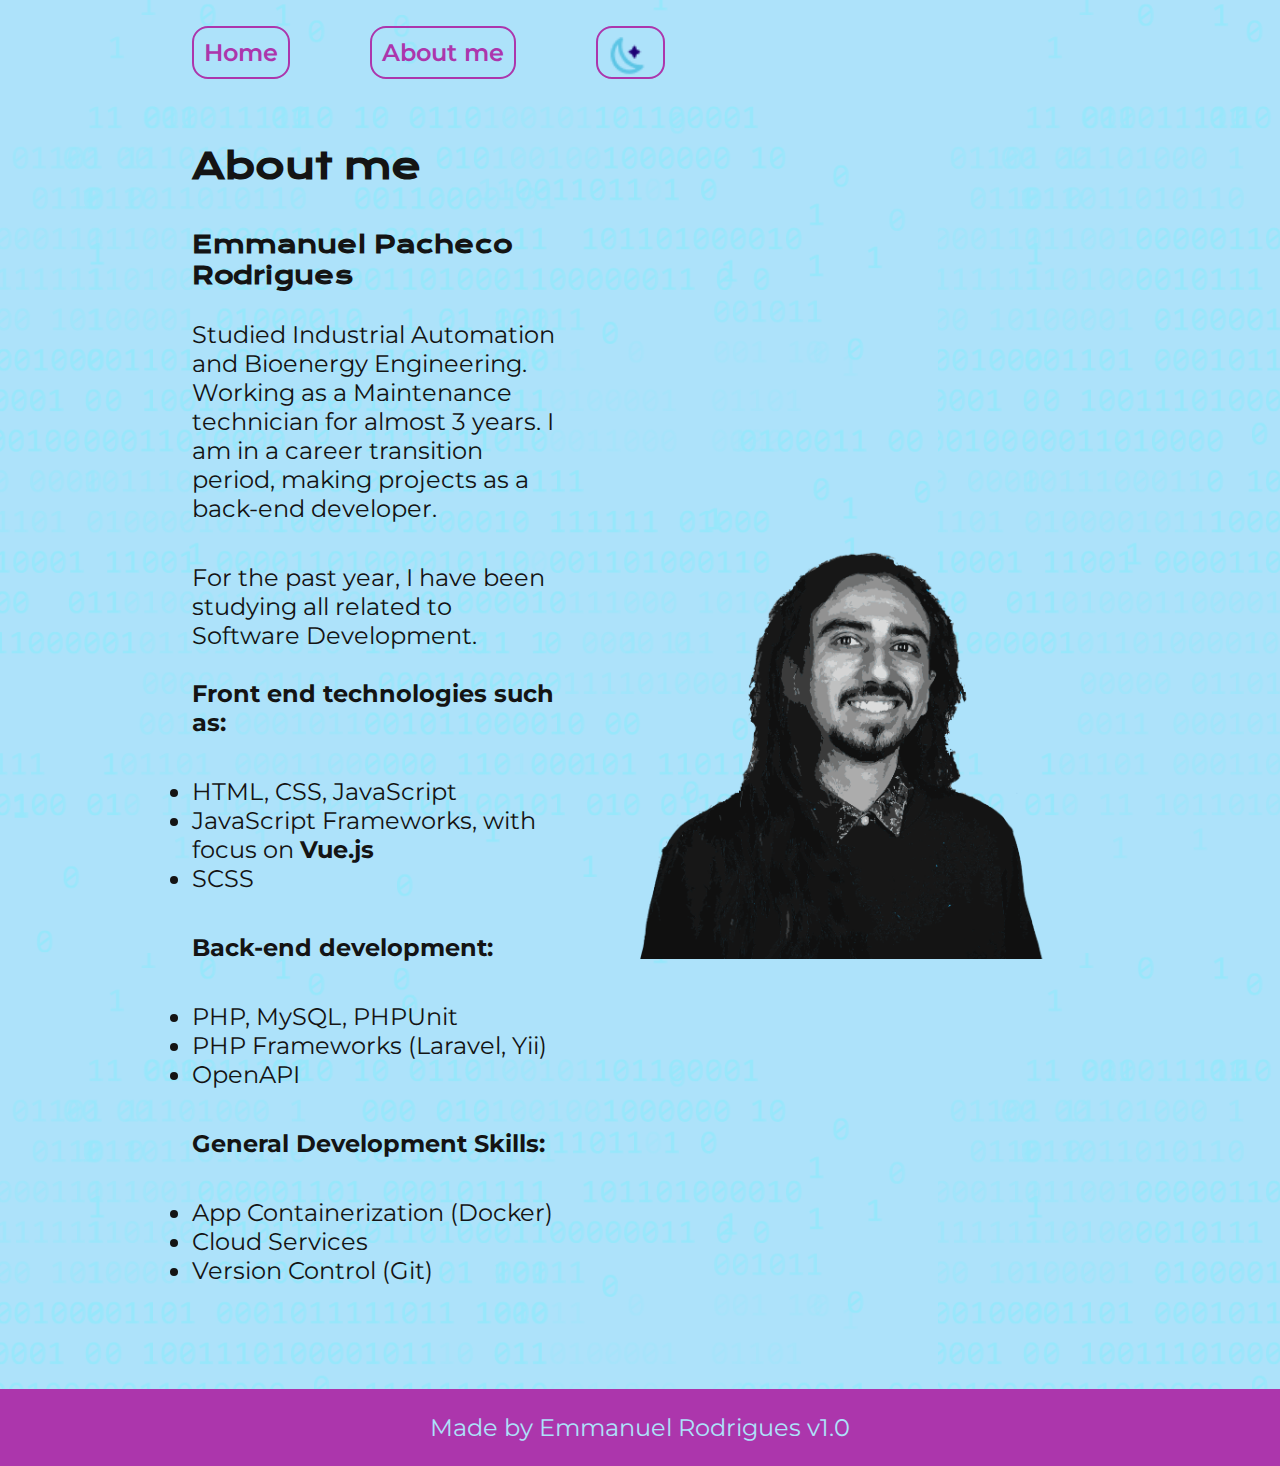
==== about.html @ 492d148b "emmanuel-portfolio" ====
<!DOCTYPE html>
<html lang="pt-br">

<head>
    <meta charset="UTF-8">
    <meta http-equiv="X-UA-Compatible" content="IE=edge">
    <meta name="viewport" content="width=device-width, initial-scale=1.0">
    <title>Emmanuel - About me</title>
    <link rel="icon" type="image/x-icon" href="/assets/dark-mode1.png">
    <link rel="stylesheet" href="./styles/style.css">
</head>

<body>
    <header class="cabecalho">
        <nav class="cabecalho__menu">
            <a class="cabecalho__menu__link" href="index.html">Home</a>
            <a class="cabecalho__menu__link" href="about.html">About me</a>
            <a id="dark-mode-button"><img src="/assets/dark-mode1.png" /></a>
        </nav>
    </header>

    <main class="apresentacao">
        <section class="apresentacao__conteudo">
            <h1 class="apresentacao__conteudo__titulo">About me</h1>
            <p class="apresentacao__conteudo__texto"><strong class="myName"> Emmanuel Pacheco Rodrigues </strong><br>
                <br>Studied Industrial Automation and Bioenergy Engineering. Working as a Maintenance technician for almost 3 years.
                I am in a career transition period, making projects as a back-end developer. 
            </p>
            <p class="apresentacao__conteudo__texto">
                For the past year, I have been studying all related to Software Development.<br>
                <br><strong> Front end technologies such as:</strong> 
                <ul>
                    <li>HTML, CSS, JavaScript</li>
                    <li>JavaScript Frameworks, with focus on <strong>Vue.js</strong></li>
                    <li>SCSS</li>
                </ul>
                <strong> Back-end development:</strong>
                <ul>
                    <li>PHP, MySQL, PHPUnit</li>
                    <li>PHP Frameworks (Laravel, Yii)</li>
                    <li>OpenAPI</li>
                </ul>
                <strong> General Development Skills:</strong>
                <ul>
                    <li>App Containerization (Docker)</li>
                    <li>Cloud Services</li>
                    <li>Version Control (Git)</li>
                </ul>

        </p>
        </section>
        <img id="mainPicture" class="apresentacao__imagem" src="./assets/manu01.png" alt="Emmanuel's stylized picture.">
    </main>

    <footer class="rodape">
        <p>Made by Emmanuel Rodrigues v1.0</p>
    </footer>
    <script src="/script.js"></script>
</body>

</html>
---- styles/style.css ----
@import url('https://fonts.googleapis.com/css2?family=Krona+One&family=Montserrat:wght@400;600&display=swap');

:root {
    --cor-primaria: #ade2fa;
    --cor-secundaria: #141414;
    --cor-terciaria: #ac36ac;
    --cor-quaternaria: #c2381f;
    --cor-hover: #da6fda;

    --fonte-primaria: 'Krona One', sans-serif;
    --fonte-secundaria: 'Montserrat', sans-serif;
}
*{
    margin: 0;
    padding: 0;
}

body {
    transition: background-color 0.3s, color 0.3s;
    box-sizing: border-box;
    background-color: var(--cor-primaria);
    background-image: url("/assets/codigos1.png");
    background-blend-mode:soft-light;
}

body.light-mode {
    color: var(--cor-secundaria);
}
body.dark-mode {
    background-color: var(--cor-secundaria);
    color: var(--cor-primaria);
    .rodape {
        background-color: var(--cor-quaternaria);
    }
    .apresentacao {
        color: var(--cor-quaternaria)
    }
    .apresentacao__links__navegacao {
        color: var(--cor-primaria);
        border: 2px solid var(--cor-quaternaria);
    }
    .apresentacao__links__navegacao:hover {
        background-color: var(--cor-quaternaria);
    }
}

.cabecalho{
    padding: 2% 0% 0% 15%;
}
.cabecalho__menu{
    display: flex;
    gap: 80px;
}
.cabecalho__menu__link{
    font-family: var(--fonte-secundaria);
    font-size: 1.5rem;
    font-weight: 600;
    color: var(--cor-terciaria);
    text-decoration: none;
    border: 2px solid var(--cor-terciaria);
    width: auto;
    padding: 10px;
    border-radius: 16px;
}
.apresentacao{
    padding: 5% 15%;
    display: flex;
    align-items: center;
    justify-content: space-between;
    gap: 82px;
}
.apresentacao__conteudo{
    width: 50%;
    display: flex;
    flex-direction: column;
    gap: 40px;
}
.myName {
    font-size: 1.5rem;
    font-family: var(--fonte-primaria);
}
.apresentacao__conteudo__titulo{
    font-size: 2.25rem;
    font-family: var(--fonte-primaria);
}
.titulo-destaque{
    color: var(--cor-terciaria);
    display: flex;
    text-align: justify;
}
.apresentacao__conteudo__texto, ul, .apresentacao{
    font-size: 1.5rem;
    font-family: var(--fonte-secundaria);
}
.apresentacao__links{
    display: flex;
    flex-direction: column;
    justify-content: space-between;
    align-items: center;
    gap: 32px;
}
.apresentacao__links__subtitulo{
    font-family: var(--fonte-primaria);
    font-weight: 400;
    font-size: 1.5rem;
}
.apresentacao__links__navegacao{
    display: flex;
    justify-content: center;
    gap: 16px;
    border: 2px solid var(--cor-terciaria);
    width: 50%;
    text-align: center;
    border-radius: 8px;
    font-size: 1.5rem;
    font-weight: 600;
    padding: 21.5px 0;
    text-decoration: none;
    color: var(--cor-secundaria);
    font-family: var(--fonte-secundaria);
}
.apresentacao__links__navegacao:hover{
    background-color: var(--cor-hover);
}
.apresentacao__imagem{
    width: 50%;
}
.rodape{
    color: var(--cor-primaria);
    background-color: var(--cor-terciaria);
    padding: 24px;
    text-align: center;
    font-family: var(--fonte-secundaria);
    font-size: 1.5rem;
    font-weight: 400;
}



#dark-mode-button {
    display: flex;
    justify-content: space-around;
    gap: 8px;
    border: 2px solid var(--cor-terciaria);
    width: 6%;
    border-radius: 16px;
}
#dark-mode-button:hover,.cabecalho__menu__link:hover {
    background-color: var(--cor-hover);
}

#mainPicture {
    max-width:500px;
    max-height: 500px;
}
@media (max-width: 1200px) {
    .cabecalho{
         padding: 10%;  
    }
    .cabecalho__menu{
        display: flex;
        align-items: center;
    }
    .apresentacao{
        flex-direction: column-reverse;
        padding: 5%;
    }
    .apresentacao__conteudo{
        width: auto;
    }
}
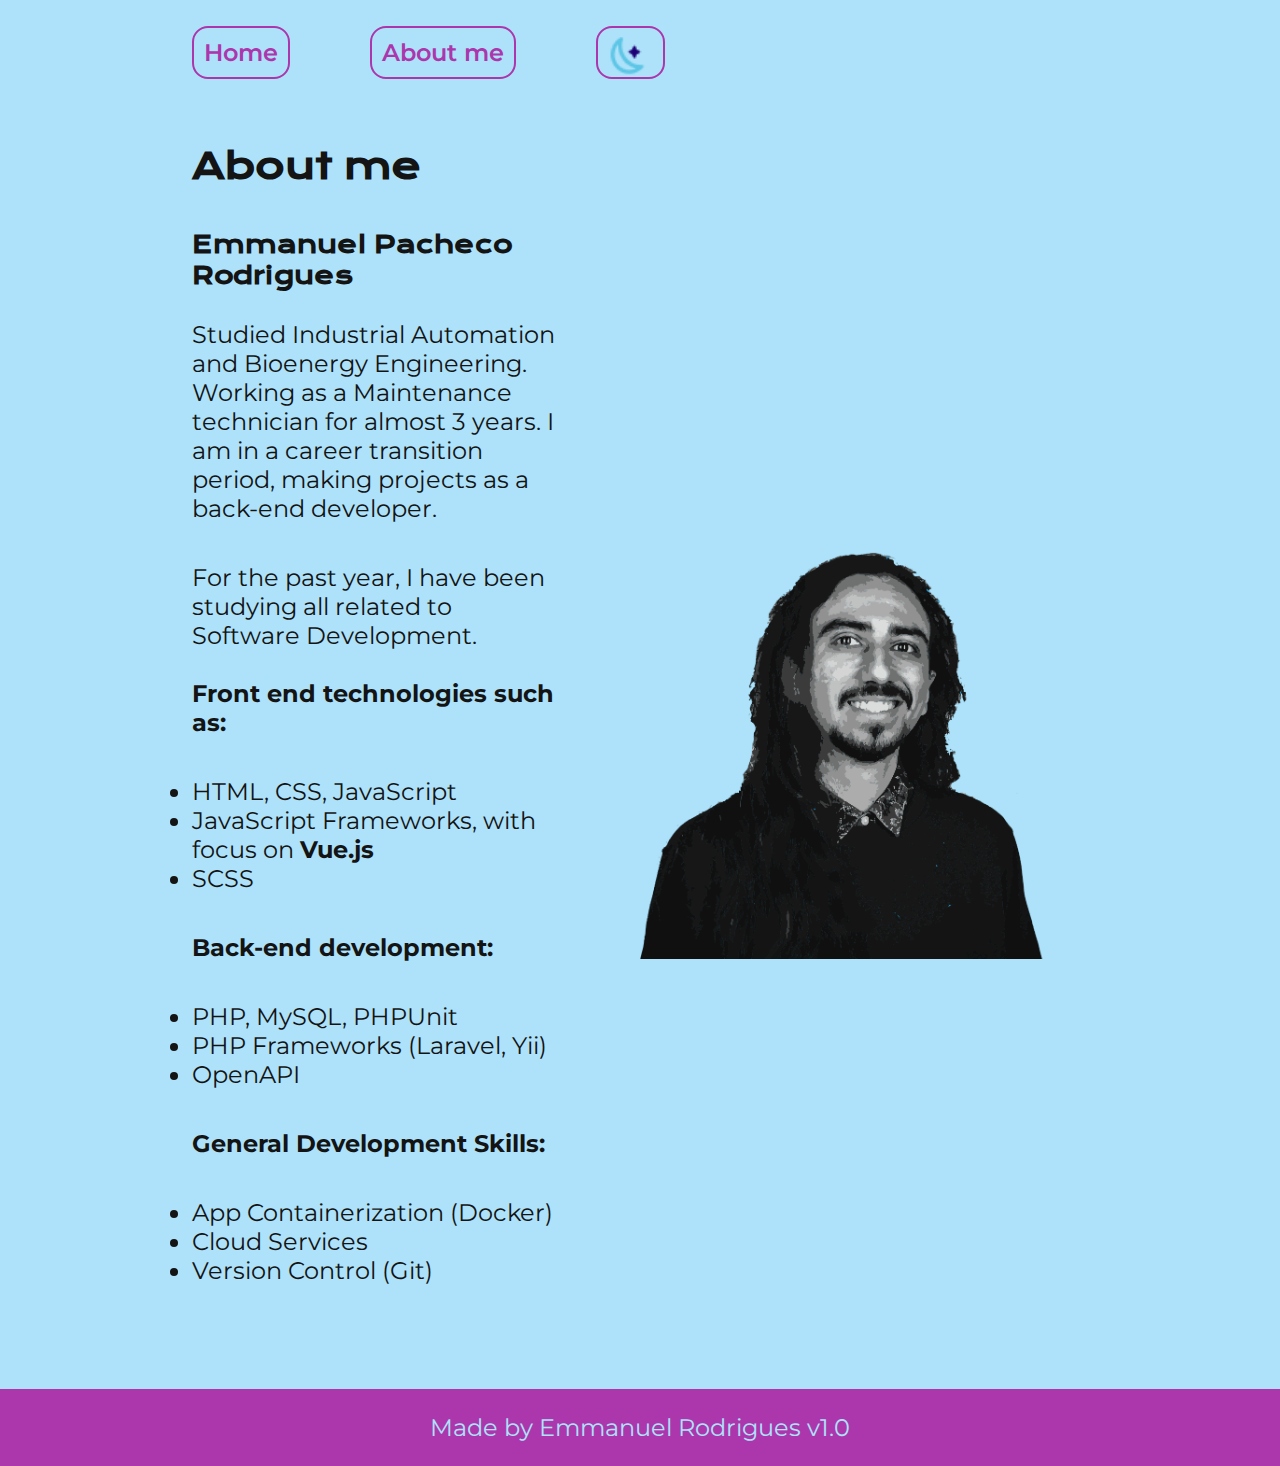
==== commit a70e97e0: "404 for some files" ====
--- a/about.html
+++ b/about.html
@@ -1,12 +1,12 @@
 <!DOCTYPE html>
-<html lang="pt-br">
+<html lang="en">
 
 <head>
     <meta charset="UTF-8">
     <meta http-equiv="X-UA-Compatible" content="IE=edge">
     <meta name="viewport" content="width=device-width, initial-scale=1.0">
     <title>Emmanuel - About me</title>
-    <link rel="icon" type="image/x-icon" href="/assets/dark-mode1.png">
+    <link rel="icon" type="image/x-icon" href="./assets/dark-mode1.png">
     <link rel="stylesheet" href="./styles/style.css">
 </head>
 
@@ -15,7 +15,7 @@
         <nav class="cabecalho__menu">
             <a class="cabecalho__menu__link" href="index.html">Home</a>
             <a class="cabecalho__menu__link" href="about.html">About me</a>
-            <a id="dark-mode-button"><img src="/assets/dark-mode1.png" /></a>
+            <a id="dark-mode-button"><img src="./assets/dark-mode1.png" /></a>
         </nav>
     </header>
 
@@ -55,7 +55,7 @@
     <footer class="rodape">
         <p>Made by Emmanuel Rodrigues v1.0</p>
     </footer>
-    <script src="/script.js"></script>
+    <script src="./script.js"></script>
 </body>
 
-</html>+</html>
--- a/styles/style.css
+++ b/styles/style.css
@@ -19,7 +19,7 @@
     transition: background-color 0.3s, color 0.3s;
     box-sizing: border-box;
     background-color: var(--cor-primaria);
-    background-image: url("/assets/codigos1.png");
+    background-image: url("./assets/codigos1.png");
     background-blend-mode:soft-light;
 }
 
